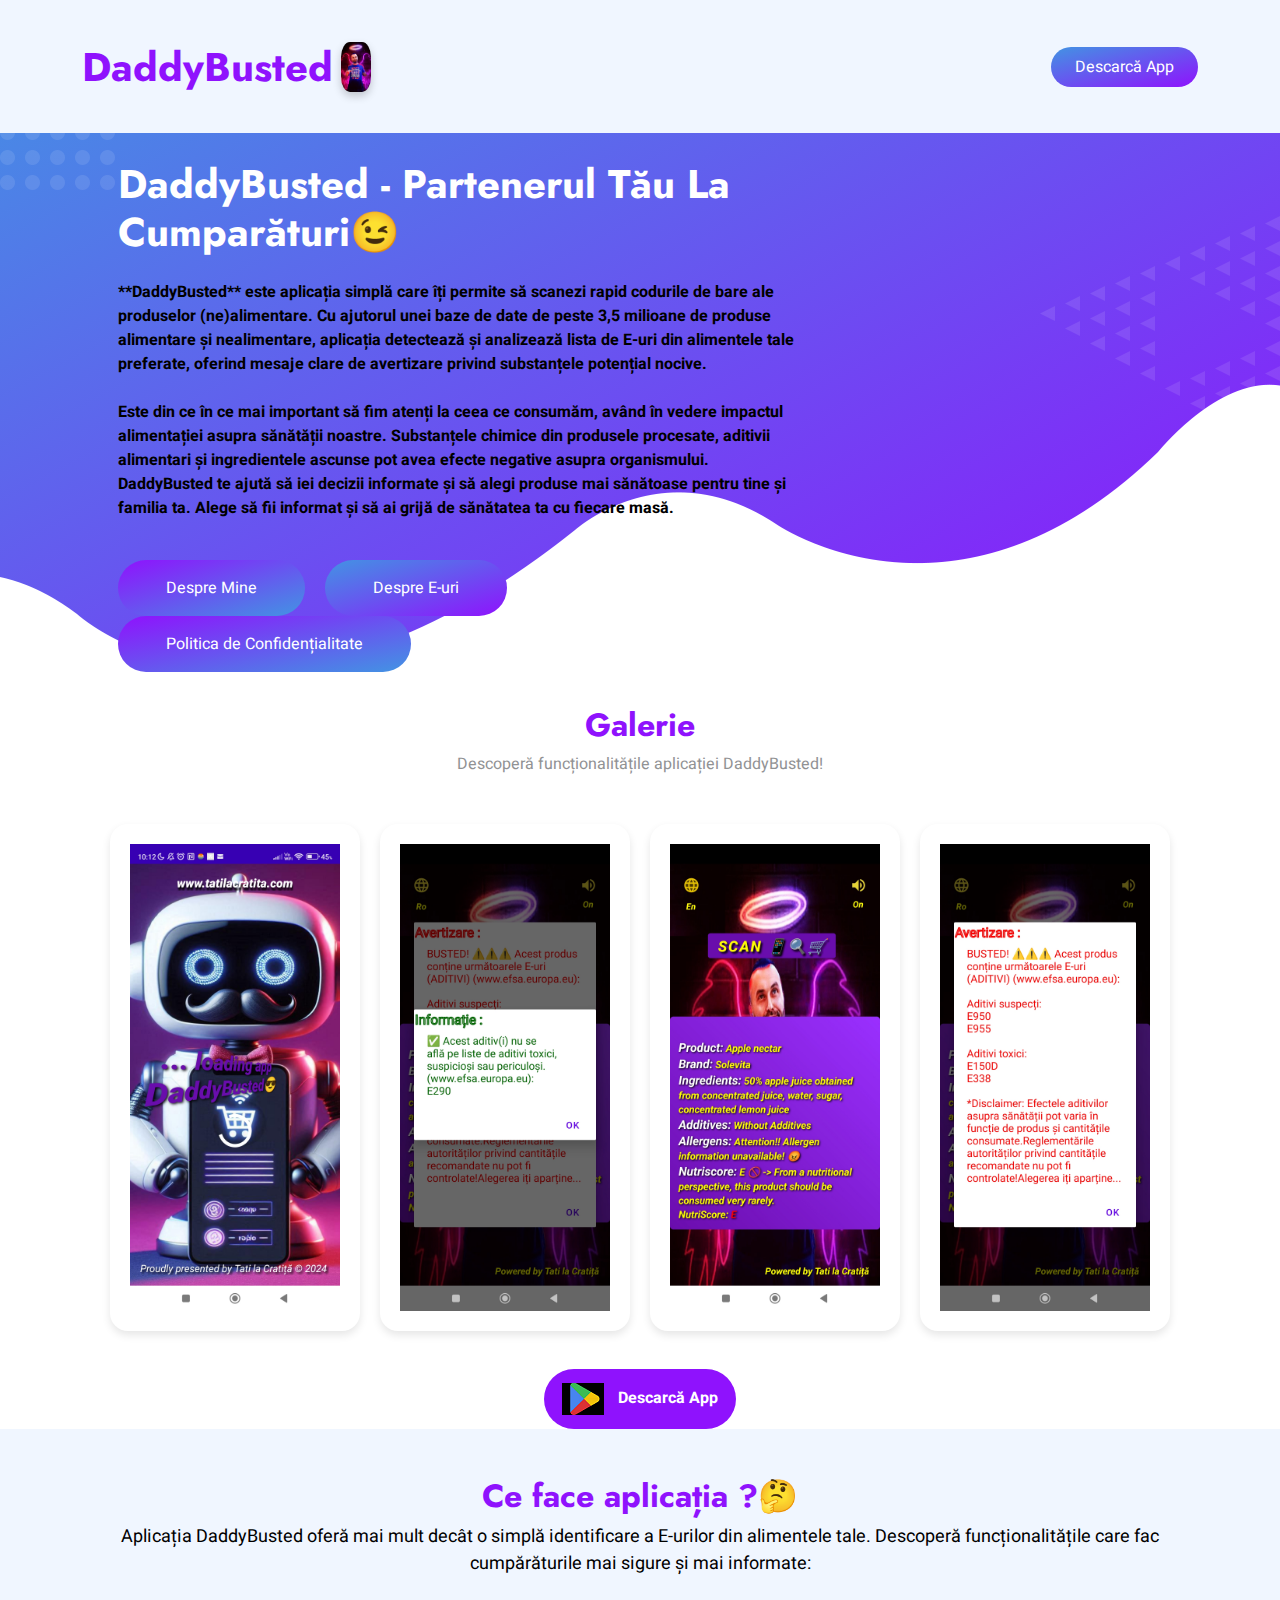
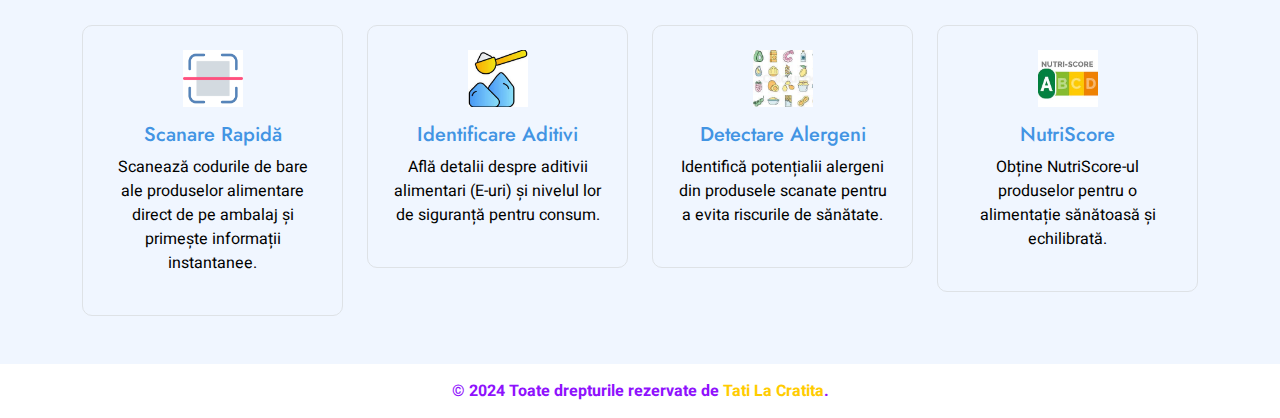
==== index.html @ b8cdea1e "Update index.html" ====
<!DOCTYPE html>
<html lang="ro">

<head>
    <meta charset="utf-8">
    <title>DaddyBusted - Aplicație Scanare Coduri de Bare</title>
    <meta content="width=device-width, initial-scale=1.0" name="viewport">
    <meta content="" name="keywords">
    <meta content="" name="description">

    <!-- Favicon -->
    <link href="img/favicon.ico" rel="icon">

    <!-- Google Web Fonts -->
    <link rel="preconnect" href="https://fonts.googleapis.com">
    <link rel="preconnect" href="https://fonts.gstatic.com" crossorigin>
    <link href="https://fonts.googleapis.com/css2?family=Heebo:wght@400;500&family=Jost:wght@500;600;700&display=swap" rel="stylesheet">

    <!-- Icon Font Stylesheet -->
    <link href="https://cdnjs.cloudflare.com/ajax/libs/font-awesome/5.10.0/css/all.min.css" rel="stylesheet">
    <link href="https://cdn.jsdelivr.net/npm/bootstrap-icons@1.4.1/font/bootstrap-icons.css" rel="stylesheet">

    <!-- Libraries Stylesheet -->
    <link href="lib/animate/animate.min.css" rel="stylesheet">
    <link href="lib/owlcarousel/assets/owl.carousel.min.css" rel="stylesheet">

    <!-- Customized Bootstrap Stylesheet -->
    <link href="css/bootstrap.min.css" rel="stylesheet">

    <!-- Template Stylesheet -->
    <link href="css/style.css" rel="stylesheet">

    <!-- Custom Styles -->
    <style>
        .daddybusted-logo {
            width: 30px;
            height: 50px;
            object-fit: cover;
            margin-left: 30px;
            border-radius: 30%;
            box-shadow: 0 4px 8px rgba(0, 0, 0, 0.2);
            transition: transform 0.3s ease;
        }

        .daddybusted-logo:hover {
            transform: scale(1.2);
        }

        .gallery {
            display: flex;
            flex-wrap: wrap;
            gap: 20px;
            margin-top: 20px;
            justify-content: center;
        }

        .gallery img {
            width: 250px;
            height: auto;
            border-radius: 18px;
            box-shadow: 0 4px 8px rgba(0, 0, 0, 0.1);
            transition: transform 0.3s ease;
            border: 20px solid transparent;
        }

        .gallery img:hover {
            transform: scale(1.1);
        }

        @media (max-width: 768px) {
            .gallery img {
                width: 200px;
            }

            .hero-header {
                padding-top: 30px;
                margin-top: -115px;  
            }
        }

        @media (max-width: 480px) {
            .gallery img {
                width: 150px;
            }
        }

        .gallery .image-wrapper::before {
            content: "";
            position: absolute;
            top: 0;
            left: 0;
            right: 0;
            bottom: 0;
            border: 20px solid #76a9f1;
            border-radius: 20px;
            background-image: url('img/screenshot-frame.png');
            background-size: cover;
            background-position: center;
            pointer-events: none;
        }

        .download-section {
            margin-top: 20px;
            text-align: center;
        }

        .download-button {
            background: #8F12FD;
            color: white;
            padding: 4px 8px;
            border-radius: 150px;
            text-decoration: none;
            font-weight: bold;
            display: inline-block;
            margin-top: 10px;
            border: 10px solid transparent;
        }

        .download-button:hover {
            transform: scale(1.1);
        }

        .download-button img {
            vertical-align: middle;
            margin-right: 10px;
        }
    </style>
</head>
<body data-bs-spy="scroll" data-bs-target=".navbar" data-bs-offset="51">
    <div class="container-xxl bg-white p-0">
        <!-- Navbar Start -->
        <div class="container-xxl position-relative p-0" id="home">
            <nav class="navbar navbar-expand-lg navbar-light bg-light">
                <div class="container">
                    <a href="#" class="navbar-brand d-flex align-items-center">
                        <h1 class="m-0">DaddyBusted</h1>
                        <img src="img/daddybusted.png" alt="Logo DaddyBusted" class="daddybusted-logo ms-2">
                    </a>
                    <button class="navbar-toggler" type="button" data-bs-toggle="collapse" data-bs-target="#navbarCollapse" aria-controls="navbarCollapse" aria-expanded="false" aria-label="Toggle navigation">
                        <span class="navbar-toggler-icon"></span>
                    </button>
                    <div class="collapse navbar-collapse" id="navbarCollapse">
                        <ul class="navbar-nav ms-auto">
                            <li class="nav-item">
                                <a href="#screenshots" class="nav-link">Galerie</a>
                            </li>
                            <li class="nav-item">
                                <a href="#about" class="nav-link">Despre E-uri</a>
                            </li>
                            <li class="nav-item">
                                <a href="#privacy" class="nav-link">Politica de Confidențialitate</a>
                            </li>
                        </ul>
                        <a href="https://play.google.com/store/apps/details?id=com.tatilacratita.daddybusted" class="btn btn-primary-gradient rounded-pill py-2 px-4 ms-3 d-none d-lg-block">Descarcă App</a>
                    </div>
                </div>
            </nav>     
        <!-- Navbar End -->

        <!-- Hero Section Start -->
        <div class="container-xxl bg-primary hero-header"style="padding-top: 160px;">
            <div class="container px-lg-5">
                <div class="row g-5">
                    <div class="col-lg-8 text-center text-lg-start">
                        <h1 class="text-white mb-4 animated slideInDown">DaddyBusted - Partenerul Tău La Cumparături😉</h1>
                        <p class="text-black pb-4 animated slideInDown" style="color: #000000; font-weight: bold;">
                            **DaddyBusted** este aplicația simplă care îți permite să scanezi rapid codurile de bare ale produselor (ne)alimentare. 
                            Cu ajutorul unei baze de date de peste 3,5 milioane de produse alimentare și nealimentare, aplicația detectează și analizează
                            lista de E-uri din alimentele tale preferate, oferind mesaje clare de avertizare privind substanțele potențial nocive. 
                            <br><br>
                            Este din ce în ce mai important să fim atenți la ceea ce consumăm, având în vedere impactul alimentației asupra sănătății noastre. 
                            Substanțele chimice din produsele procesate, aditivii alimentari și ingredientele ascunse pot avea efecte negative asupra organismului. 
                            DaddyBusted te ajută să iei decizii informate și să alegi produse mai sănătoase pentru tine și familia ta. 
                            Alege să fii informat și să ai grijă de sănătatea ta cu fiecare masă.
                        </p>
                        <a href="despremine.html" class="btn btn-secondary-gradient py-sm-3 px-4 px-sm-5 rounded-pill me-3 mb-2 mb-sm-0 animated slideInRight">Despre Mine </a>
                        <a href="additives.html" class="btn btn-primary-gradient py-sm-3 px-4 px-sm-5 rounded-pill me-3 mb-2 mb-sm-0 animated slideInLeft">
                            Despre E-uri</a>
                        <a href="politica.html" class="btn btn-secondary-gradient py-sm-3 px-4 px-sm-5 rounded-pill animated slideInRight">Politica de Confidențialitate</a>
                
                    </div>
                    </div>
                    <div class="col-lg-4 d-flex justify-content-center justify-content-lg-end wow fadeInUp" data-wow-delay="0.3s">
                    </div>
                </div>
            </div>
        </div>
        <!-- Hero Section End -->

        <!-- Gallery Start -->
        <div id="screenshots" class="container-xxl py-2"style="margin-top: -70px;" >
            <div class="container">
                <div class="text-center mb-5">
                    <h2 style="color: #8F12FD;"class="section-title">Galerie</h2>
                    <p>Descoperă funcționalitățile aplicației DaddyBusted!</p>
                </div>
                <div class="gallery">
                    <img src="img/screenshot-1.jpg" alt="Screenshot 1">
                    <img src="img/screenshot-2.jpg" alt="Screenshot 3">
                    <img src="img/screenshot-3.jpg" alt="Screenshot 2">
                    <img src="img/screenshot-5.jpg" alt="Screenshot 5">
                </div>
            </div>
        </div>
        <!-- Gallery End -->

        <!-- Download Section Start -->
        <div class="download-section">
            <a href="https://play.google.com/store/apps/details?id=com.tatilacratita.daddybusted" class="download-button">
                <img src="img/google.png" alt="Google Play"> Descarcă App
            </a>
        </div>
        <!-- Download Section End -->

         <!-- Află Mai Multe Start -->
<div id="about" class="container-xxl py-5 bg-light">
    <div class="container">
        <h2 style="color: #8F12FD;" class="section-title text-center" style="color: #000000; font-weight: bold;">Ce face aplicația ?🤔</h2>
        <p class="text-center" style="color: #000000; font-size: 18px;">Aplicația DaddyBusted oferă mai mult decât o simplă identificare a E-urilor din alimentele tale. Descoperă funcționalitățile care fac cumpărăturile mai sigure și mai informate:</p>
        <div class="row g-4 mt-4">
            <div class="col-lg-3 col-md-6 text-center">
                <div class="feature-box p-4 border rounded">
                    <img src="img/scan-icon.png" alt="Scan Icon" class="mb-3" style="width: 60px; height: auto;">
                    <h5 class="text-primary">Scanare Rapidă</h5>
                    <p style="color: #000000;">Scanează codurile de bare ale produselor alimentare direct de pe ambalaj și primește informații instantanee.</p>
                </div>
            </div>
            <div class="col-lg-3 col-md-6 text-center">
                <div class="feature-box p-4 border rounded">
                    <img src="img/e-additives-icon.png" alt="E Additives Icon" class="mb-3" style="width: 60px; height: auto;">
                    <h5 class="text-primary">Identificare Aditivi</h5>
                    <p style="color: #000000;">Află detalii despre aditivii alimentari (E-uri) și nivelul lor de siguranță pentru consum.</p>
                </div>
            </div>
            <div class="col-lg-3 col-md-6 text-center">
                <div class="feature-box p-4 border rounded">
                    <img src="img/allergens-icon.png" alt="Allergens Icon" class="mb-3" style="width: 60px; height: auto;">
                    <h5 class="text-primary">Detectare Alergeni</h5>
                    <p style="color: #000000;">Identifică potențialii alergeni din produsele scanate pentru a evita riscurile de sănătate.</p>
                </div>
            </div>
            <div class="col-lg-3 col-md-6 text-center">
                <div class="feature-box p-4 border rounded">
                    <img src="img/nutriscore-icon.png" alt="NutriScore Icon" class="mb-3" style="width: 60px; height: auto;">
                    <h5 class="text-primary">NutriScore</h5>
                    <p style="color: #000000;">Obține NutriScore-ul produselor pentru o alimentație sănătoasă și echilibrată.</p>
                </div>
            </div>
        </div>
    </div>
</div>
<!-- Află Mai Multe End -->

<!-- Footer Start -->
<footer style="color: #8F12FD; text-align: center; padding: 15px 0; width: 100%; font-weight: bold;background-color:transparent;">
    <p style="margin: 0;">&copy; 2024 Toate drepturile rezervate de <a href="https://www.tatilacratita.com" style="color: #ffcc00; text-decoration: none;">Tati La Cratita</a>.</p>
</footer>
<!-- Footer End -->

<!-- Scripts -->
<script src="lib/owlcarousel/owl.carousel.min.js"></script>
</body>
</html>
---- css/style.css ----
/********** Template CSS **********/
:root {
    --primary: #4294E3;
    --secondary: #8F12FD;
    --light: #F0F6FF;
    --dark: #000000;
}


/*** Spinner ***/
#spinner {
    opacity: 0;
    visibility: hidden;
    transition: opacity .5s ease-out, visibility 0s linear .5s;
    z-index: 99999;
}

#spinner.show {
    transition: opacity .5s ease-out, visibility 0s linear 0s;
    visibility: visible;
    opacity: 1;
}


/*** Heading ***/
h1,
h2,
.fw-bold {
    font-weight: 700 !important;
}

h3,
h4,
.fw-semi-bold {
    font-weight: 600 !important;
}

h5,
h6,
.fw-medium {
    font-weight: 500 !important;
}


/*** Gradient Text & BG ***/
.text-primary-gradient {
    background: linear-gradient(to bottom right, var(--primary), var(--secondary));
    -webkit-background-clip: text;
    -webkit-text-fill-color: transparent;
}

.text-secondary-gradient {
    background: linear-gradient(to bottom right, var(--secondary), var(--primary));
    -webkit-background-clip: text;
    -webkit-text-fill-color: transparent;
}

.bg-primary-gradient {
    background: linear-gradient(to bottom right, var(--primary), var(--secondary));
}

.bg-secondary-gradient {
    background: linear-gradient(to bottom right, var(--secondary), var(--primary));
}


/*** Button ***/
.btn {
    transition: .5s;
}

.btn.btn-primary-gradient,
.btn.btn-secondary-gradient {
    position: relative;
    overflow: hidden;
    border: none;
    color: #FFFFFF;
    z-index: 1;
}

.btn.btn-primary-gradient::after,
.btn.btn-secondary-gradient::after {
    position: absolute;
    content: "";
    top: 0;
    left: 0;
    width: 100%;
    height: 100%;
    transition: .5s;
    z-index: -1;
    opacity: 0;
}

.btn.btn-primary-gradient,
.btn.btn-secondary-gradient::after {
    background: linear-gradient(to bottom right, var(--primary), var(--secondary));
}

.btn.btn-secondary-gradient,
.btn.btn-primary-gradient::after {
    background: linear-gradient(to bottom right, var(--secondary), var(--primary));
}

.btn.btn-primary-gradient:hover::after,
.btn.btn-secondary-gradient:hover::after {
    opacity: 1;
}

.btn-square {
    width: 38px;
    height: 38px;
}

.btn-sm-square {
    width: 32px;
    height: 32px;
}

.btn-lg-square {
    width: 48px;
    height: 48px;
}

.btn-square,
.btn-sm-square,
.btn-lg-square {
    padding: 0;
    display: flex;
    align-items: center;
    justify-content: center;
    font-weight: normal;
    border-radius: 50px;
}

.back-to-top {
    position: fixed;
    display: none;
    right: 45px;
    bottom: 45px;
    z-index: 99;
    border: none;
    background: linear-gradient(to bottom right, var(--primary), var(--secondary));
}


/*** Navbar ***/
.navbar-light .navbar-nav .nav-link {
    position: relative;
    margin-right: 25px;
    padding: 45px 0;
    font-family: 'Jost', sans-serif;
    font-size: 18px;
    font-weight: 500;
    color: var(--light) !important;
    outline: none;
    transition: .5s;
}

.navbar-light .navbar-nav .nav-link::before {
    position: absolute;
    content: "";
    width: 0;
    height: 0;
    top: -10px;
    left: 50%;
    transform: translateX(-50%);
    border: 10px solid;
    border-color: var(--light) transparent transparent transparent;
    transition: .5s;
}

.sticky-top.navbar-light .navbar-nav .nav-link {
    padding: 20px 0;
    color: var(--dark) !important;
}

.navbar-light .navbar-nav .nav-link:hover::before,
.navbar-light .navbar-nav .nav-link.active::before {
    top: 0;
}

.navbar-light .navbar-brand h1 {
    color: #8F12FD;
}

.navbar-light .navbar-brand img {
    max-height: 60px;
    transition: .5s;
}

.sticky-top.navbar-light .navbar-brand img {
    max-height: 45px;
}

@media (max-width: 991.98px) {
    .sticky-top.navbar-light {
        position: relative;
        background: #ff5733;
    }

    .navbar-light .navbar-collapse {
        margin-top: 15px;
        border-top: 1px solid #DDDDDD;
    }

    .navbar-light .navbar-nav .nav-link,
    .sticky-top.navbar-light .navbar-nav .nav-link {
        padding: 10px 0;
        margin-left: 0;
        color: var(--dark) !important;
    }

    .navbar-light .navbar-nav .nav-link::before {
        display: none;
    }

    .navbar-light .navbar-nav .nav-link:hover,
    .navbar-light .navbar-nav .nav-link.active {
        color: var(--primary) !important;
    }

    .navbar-light .navbar-brand h1 {
        background: linear-gradient(to bottom right, var(--primary), var(--secondary));
        -webkit-background-clip: text;
        -webkit-text-fill-color: transparent;
    }

    .navbar-light .navbar-brand img {
        max-height: 45px;
    }
}

@media (min-width: 992px) {
    .navbar-light {
        position: absolute;
        width: 100%;
        top: 0;
        left: 0;
        z-index: 999;
    }
    
    .sticky-top.navbar-light {
        position: fixed;
        background: #FFFFFF;
    }

    .sticky-top.navbar-light .navbar-nav .nav-link::before {
        border-top-color: var(--primary);
    }

    .sticky-top.navbar-light .navbar-brand h1 {
        background: linear-gradient(to bottom right, var(--primary), var(--secondary));
        -webkit-background-clip: text;
        -webkit-text-fill-color: transparent;
    }
}


/*** Hero Header ***/
.hero-header {
    margin-bottom: 6rem;
    padding: 16rem 0 0 0;
    background:
        url(../img/bg-circle.png),
        url(../img/bg-triangle.png),
        url(../img/bg-bottom.png),
        linear-gradient(to bottom right, var(--primary), var(--secondary));
    background-position:
        left 0px top 0px,
        right 0px top 50%,
        center bottom;
    background-repeat: no-repeat;
}

@media (max-width: 991.98px) {
    .hero-header {
        padding: 6rem 0 9rem 0;
    }
}


/*** Feature ***/
.feature-item {
    transition: .5s;
}

.feature-item:hover {
    margin-top: -15px;
    box-shadow: 0 .5rem 1.5rem rgba(0, 0, 0, .08);
}


/*** Pricing ***/
.pricing .nav {
    padding: 2px;
}

.pricing .nav-link {
    padding: 12px 30px;
    font-weight: 500;
    color: var(--dark);
    background: #FFFFFF;
}

.pricing .nav-item:first-child .nav-link {
    border-radius: 30px 0 0 30px;
}

.pricing .nav-item:last-child .nav-link {
    border-radius: 0 30px 30px 0;
}

.pricing .nav-link.active {
    color: #FFFFFF;
    background: linear-gradient(to bottom right, var(--primary), var(--secondary));
}


/*** Screenshot ***/
.screenshot-carousel {
    position: relative;
    width: 253px;
    height: 500px;
    padding: 15px;
    margin-right: 30px;
}

.screenshot-carousel::before {
    position: absolute;
    content: "";
    width: 100%;
    height: 100%;
    top: 0;
    left: 0;
    background: url(../img/screenshot-frame.png) center center no-repeat;
    background-size: 253px 500px;
    z-index: 1;
}

.screenshot-carousel .owl-item img {
    position: relative;
    width: 223px;
    height: 470px;
}

.screenshot-carousel .owl-dots {
    position: absolute;
    top: 50%;
    right: -30px;
    transform: translateY(-50%);
    display: flex;
    flex-direction: column;
    align-items: center;
    justify-content: center;
}

.screenshot-carousel .owl-dot {
    position: relative;
    display: inline-block;
    margin: 5px 0;
    width: 15px;
    height: 15px;
    background: linear-gradient(to bottom right, var(--primary), var(--secondary));
    border-radius: 15px;
    transition: .5s;
}

.screenshot-carousel .owl-dot::after {
    position: absolute;
    content: "";
    width: 5px;
    height: 5px;
    top: 5px;
    left: 5px;
    background: #FFFFFF;
    border-radius: 5px;
}

.screenshot-carousel .owl-dot.active {
    box-shadow: 0 0 10px var(--dark);
}


/*** Testimonial ***/
.testimonial-carousel .owl-item .testimonial-item,
.testimonial-carousel .owl-item .testimonial-item * {
    transition: .5s;
}

.testimonial-carousel .owl-item.center .testimonial-item {
    background: linear-gradient(to bottom right, var(--primary), var(--secondary));
}

.testimonial-carousel .owl-item.center .testimonial-item h5,
.testimonial-carousel .owl-item.center .testimonial-item p {
    color: #FFFFFF !important;
}

.testimonial-carousel .owl-nav {
    margin-top: 30px;
    display: flex;
    justify-content: center;
}

.testimonial-carousel .owl-nav .owl-prev,
.testimonial-carousel .owl-nav .owl-next {
    margin: 0 12px;
    width: 50px;
    height: 50px;
    display: flex;
    align-items: center;
    justify-content: center;
    color: #FFFFFF;
    background: linear-gradient(to bottom right, var(--primary), var(--secondary));
    border-radius: 60px;
    font-size: 18px;
    transition: .5s;
}

.testimonial-carousel .owl-nav .owl-prev:hover,
.testimonial-carousel .owl-nav .owl-next:hover {
    background: linear-gradient(to bottom right, var(--secondary), var(--primary));
}


/*** Footer ***/
.footer {
    margin-top: 6rem;
    padding-top: 9rem;
    background:
        url(../img/bg-circle.png),
        url(../img/bg-triangle.png),
        url(../img/bg-top.png),
        linear-gradient(to bottom right, var(--primary), var(--secondary));
    background-position:
        left 0px bottom 0px,
        right 0px top 50%,
        center top;
    background-repeat: no-repeat;
}

.footer .btn.btn-social {
    margin-right: 5px;
    width: 40px;
    height: 40px;
    display: flex;
    align-items: center;
    justify-content: center;
    color: var(--light);
    border: 1px solid rgba(256, 256, 256, .1);
    border-radius: 40px;
    transition: .3s;
}

.footer .btn.btn-social:hover {
    color: var(--primary);
}

.footer .btn.btn-link {
    display: block;
    margin-bottom: 10px;
    padding: 0;
    text-align: left;
    color: var(--light);
    font-weight: normal;
    transition: .3s;
}

.footer .btn.btn-link::before {
    position: relative;
    content: "\f105";
    font-family: "Font Awesome 5 Free";
    font-weight: 900;
    margin-right: 10px;
}

.footer .btn.btn-link:hover {
    letter-spacing: 1px;
    box-shadow: none;
}

.footer .copyright {
    padding: 25px 0;
    font-size: 14px;
    border-top: 1px solid rgba(256, 256, 256, .1);
}

.footer .copyright a {
    color: var(--light);
}

.footer .footer-menu a {
    margin-right: 15px;
    padding-right: 15px;
    border-right: 1px solid rgba(255, 255, 255, .1);
}

.footer .footer-menu a:last-child {
    margin-right: 0;
    padding-right: 0;
    border-right: none;
}
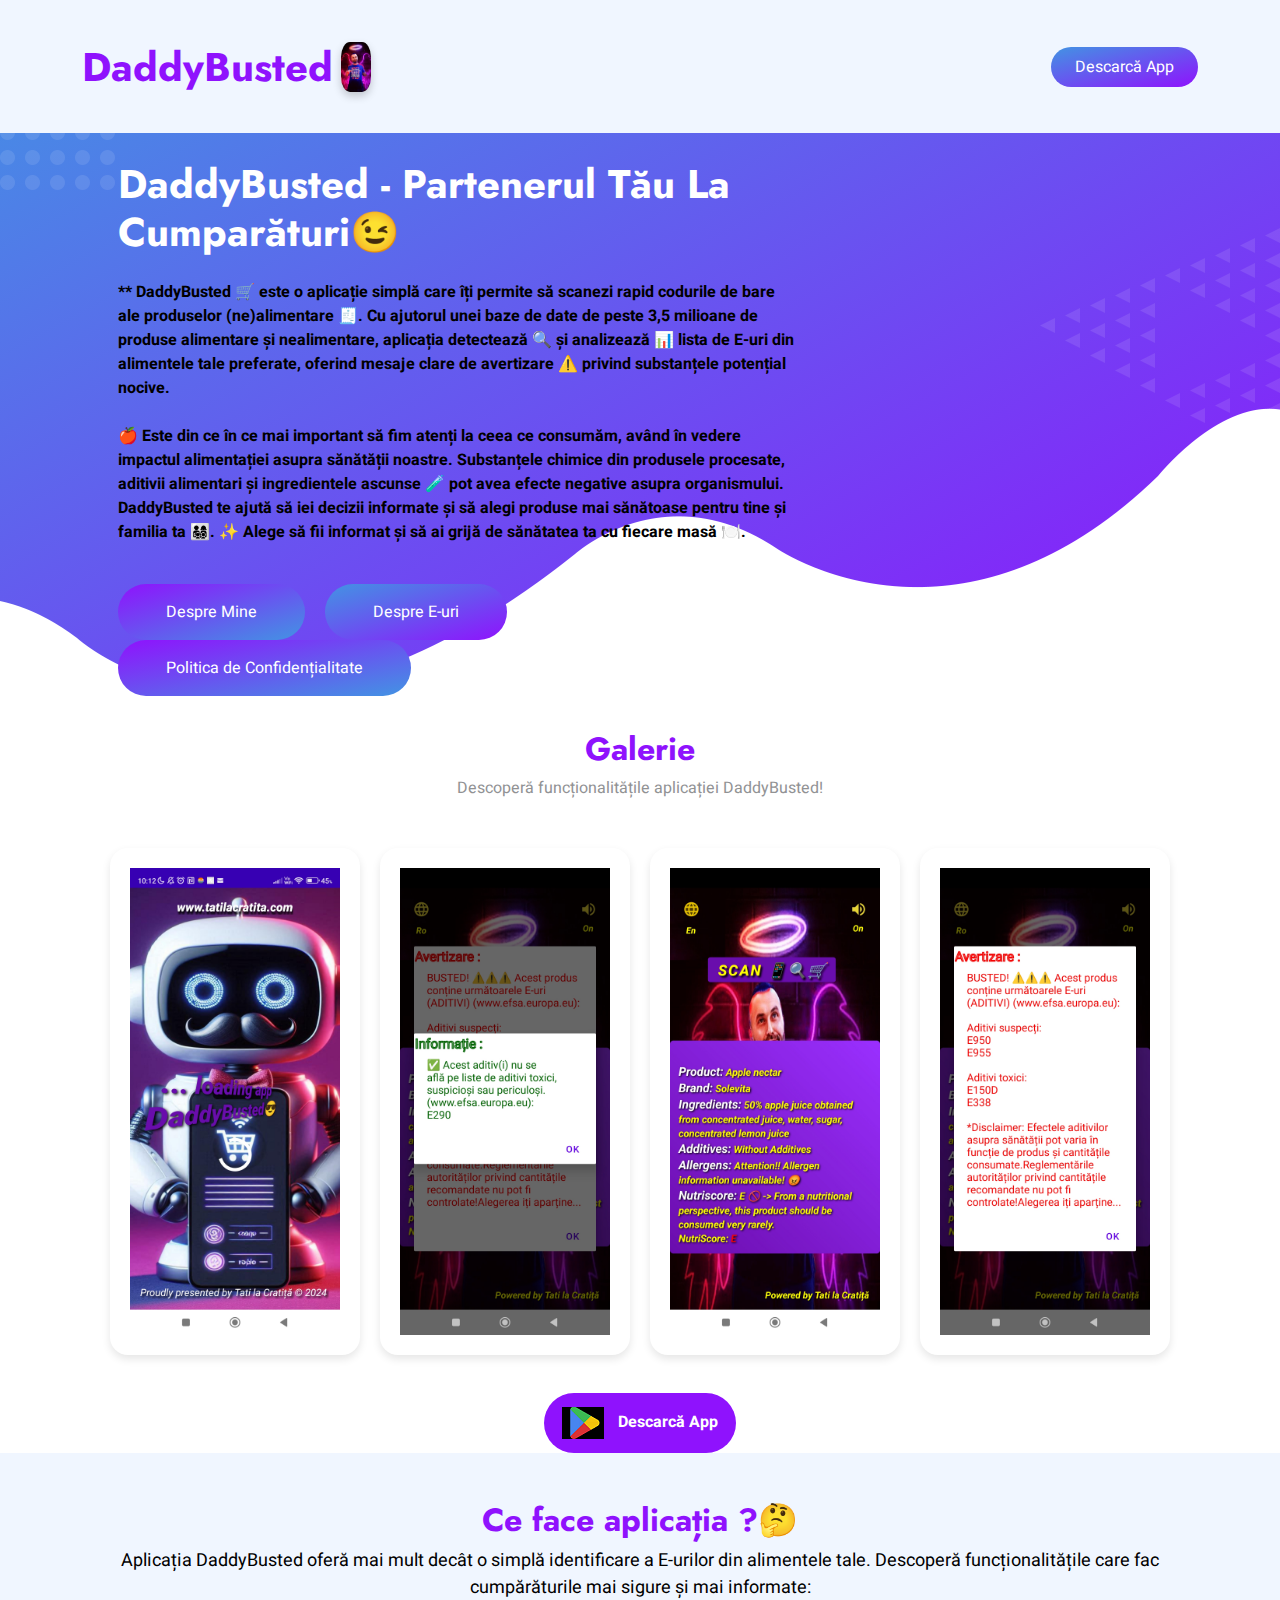
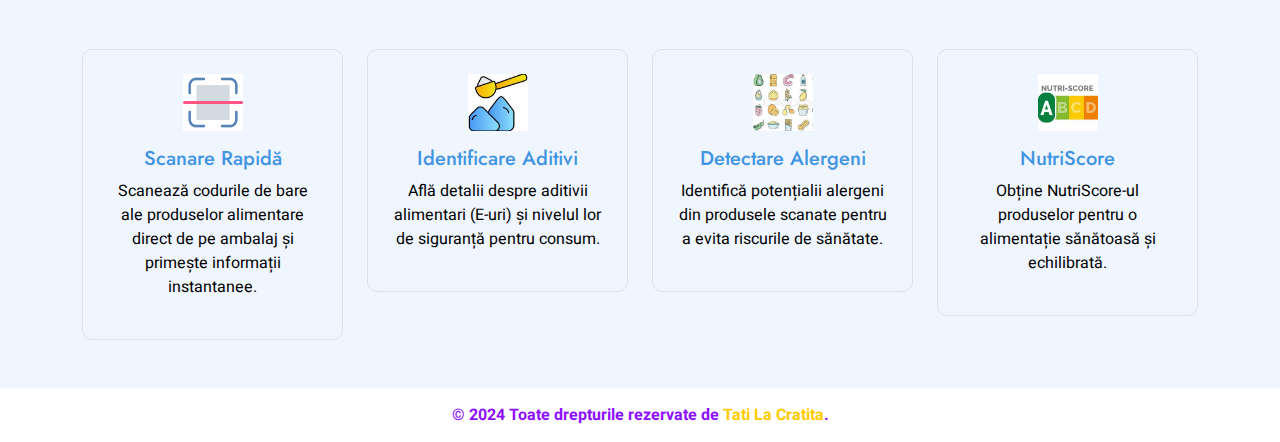
==== commit 4aaafeac: "Update index.html" ====
--- a/index.html
+++ b/index.html
@@ -74,7 +74,7 @@
 
             .hero-header {
                 padding-top: 30px;
-                margin-top: -115px;  
+                margin-top: -118px;  
             }
         }
 
@@ -164,14 +164,11 @@
                     <div class="col-lg-8 text-center text-lg-start">
                         <h1 class="text-white mb-4 animated slideInDown">DaddyBusted - Partenerul Tău La Cumparături😉</h1>
                         <p class="text-black pb-4 animated slideInDown" style="color: #000000; font-weight: bold;">
-                            **DaddyBusted** este aplicația simplă care îți permite să scanezi rapid codurile de bare ale produselor (ne)alimentare. 
-                            Cu ajutorul unei baze de date de peste 3,5 milioane de produse alimentare și nealimentare, aplicația detectează și analizează
-                            lista de E-uri din alimentele tale preferate, oferind mesaje clare de avertizare privind substanțele potențial nocive. 
-                            <br><br>
-                            Este din ce în ce mai important să fim atenți la ceea ce consumăm, având în vedere impactul alimentației asupra sănătății noastre. 
-                            Substanțele chimice din produsele procesate, aditivii alimentari și ingredientele ascunse pot avea efecte negative asupra organismului. 
-                            DaddyBusted te ajută să iei decizii informate și să alegi produse mai sănătoase pentru tine și familia ta. 
-                            Alege să fii informat și să ai grijă de sănătatea ta cu fiecare masă.
+                           ** DaddyBusted 🛒 este o aplicație simplă care îți permite să scanezi rapid codurile de bare ale produselor (ne)alimentare 🧾.
+Cu ajutorul unei baze de date de peste 3,5 milioane de produse alimentare și nealimentare, aplicația detectează 🔍 și analizează 📊 lista de E-uri din alimentele tale preferate, oferind mesaje clare de avertizare ⚠️ privind substanțele potențial nocive.
+<br><br> 🍎 Este din ce în ce mai important să fim atenți la ceea ce consumăm, având în vedere impactul alimentației asupra sănătății noastre. Substanțele chimice din produsele procesate, aditivii alimentari și ingredientele ascunse 🧪 pot avea efecte negative asupra organismului.
+DaddyBusted te ajută să iei decizii informate și să alegi produse mai sănătoase pentru tine și familia ta 👨‍👩‍👧‍👦.
+✨ Alege să fii informat și să ai grijă de sănătatea ta cu fiecare masă 🍽️.
                         </p>
                         <a href="despremine.html" class="btn btn-secondary-gradient py-sm-3 px-4 px-sm-5 rounded-pill me-3 mb-2 mb-sm-0 animated slideInRight">Despre Mine </a>
                         <a href="additives.html" class="btn btn-primary-gradient py-sm-3 px-4 px-sm-5 rounded-pill me-3 mb-2 mb-sm-0 animated slideInLeft">
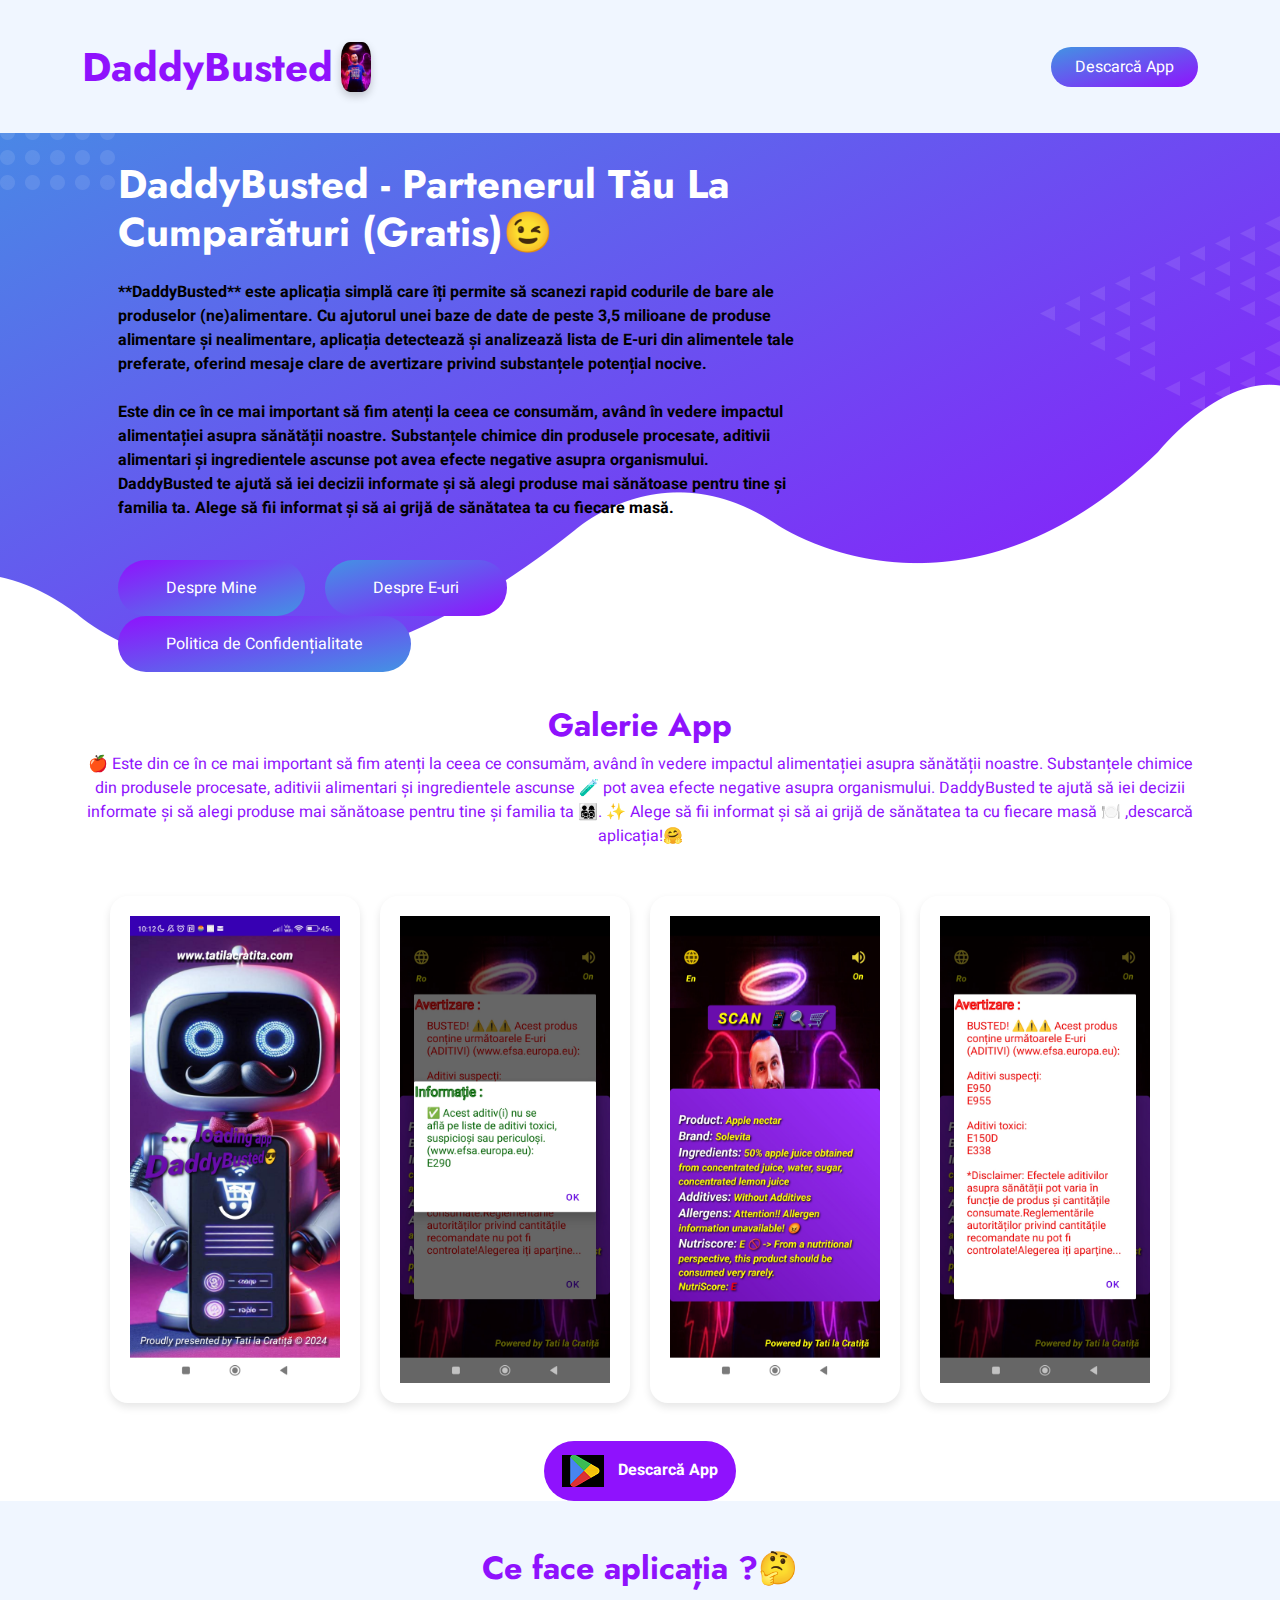
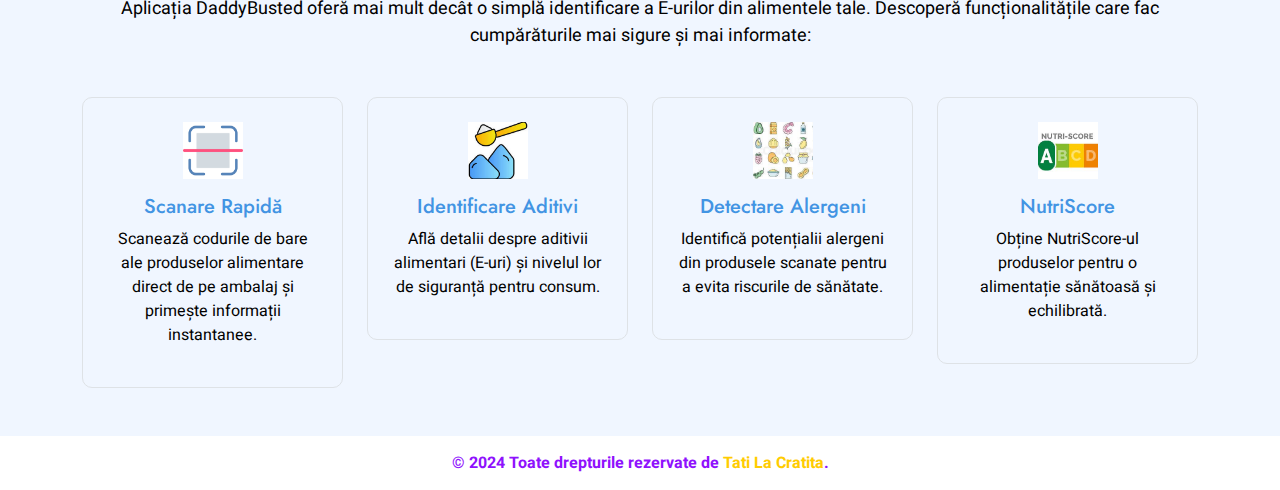
==== commit 73a1a3e6: "Update index.html" ====
--- a/index.html
+++ b/index.html
@@ -33,29 +33,29 @@
     <!-- Custom Styles -->
     <style>
         .daddybusted-logo {
-            width: 30px;
-            height: 50px;
-            object-fit: cover;
-            margin-left: 30px;
-            border-radius: 30%;
-            box-shadow: 0 4px 8px rgba(0, 0, 0, 0.2);
-            transition: transform 0.3s ease;
+            width: 30px; /* Ajustează dimensiunea imaginii */
+            height: 50px; /* Menține proporțiile */
+            object-fit: cover; /* Ajustează imaginea fără distorsiuni */
+            margin-left: 30px; /* Spațiu între titlu și imagine */
+            border-radius: 30%; /* Rotunjirea marginilor */
+            box-shadow: 0 4px 8px rgba(0, 0, 0, 0.2); /* Adaugă un efect de umbră */
+            transition: transform 0.3s ease; /* Adaugă o tranziție pe hover */
         }
 
         .daddybusted-logo:hover {
-            transform: scale(1.2);
+            transform: scale(1.2); /* Mărește imaginea pe hover */
         }
 
         .gallery {
-            display: flex;
-            flex-wrap: wrap;
-            gap: 20px;
+            display: flex; /* Flexbox pentru rânduri */
+            flex-wrap: wrap; /* Permite împachetarea pe rânduri */
+            gap: 20px; /* Spațiu între imagini */
             margin-top: 20px;
-            justify-content: center;
+            justify-content: center; /* Aliniază imaginile la centru */
         }
 
         .gallery img {
-            width: 250px;
+            width: 250px; /* Dimensiunea standard a imaginilor */
             height: auto;
             border-radius: 18px;
             box-shadow: 0 4px 8px rgba(0, 0, 0, 0.1);
@@ -69,18 +69,13 @@
 
         @media (max-width: 768px) {
             .gallery img {
-                width: 200px;
-            }
-
-            .hero-header {
-                padding-top: 30px;
-                margin-top: -118px;  
+                width: 200px; /* Ajustează dimensiunea pentru tablete */
             }
         }
 
         @media (max-width: 480px) {
             .gallery img {
-                width: 150px;
+                width: 150px; /* Ajustează dimensiunea pentru telefoane */
             }
         }
 
@@ -154,7 +149,8 @@
                         <a href="https://play.google.com/store/apps/details?id=com.tatilacratita.daddybusted" class="btn btn-primary-gradient rounded-pill py-2 px-4 ms-3 d-none d-lg-block">Descarcă App</a>
                     </div>
                 </div>
-            </nav>     
+            </nav>
+            
         <!-- Navbar End -->
 
         <!-- Hero Section Start -->
@@ -162,13 +158,16 @@
             <div class="container px-lg-5">
                 <div class="row g-5">
                     <div class="col-lg-8 text-center text-lg-start">
-                        <h1 class="text-white mb-4 animated slideInDown">DaddyBusted - Partenerul Tău La Cumparături😉</h1>
+                        <h1 class="text-white mb-4 animated slideInDown">DaddyBusted - Partenerul Tău La Cumparături (Gratis)😉</h1>
                         <p class="text-black pb-4 animated slideInDown" style="color: #000000; font-weight: bold;">
-                           ** DaddyBusted 🛒 este o aplicație simplă care îți permite să scanezi rapid codurile de bare ale produselor (ne)alimentare 🧾.
-Cu ajutorul unei baze de date de peste 3,5 milioane de produse alimentare și nealimentare, aplicația detectează 🔍 și analizează 📊 lista de E-uri din alimentele tale preferate, oferind mesaje clare de avertizare ⚠️ privind substanțele potențial nocive.
-<br><br> 🍎 Este din ce în ce mai important să fim atenți la ceea ce consumăm, având în vedere impactul alimentației asupra sănătății noastre. Substanțele chimice din produsele procesate, aditivii alimentari și ingredientele ascunse 🧪 pot avea efecte negative asupra organismului.
-DaddyBusted te ajută să iei decizii informate și să alegi produse mai sănătoase pentru tine și familia ta 👨‍👩‍👧‍👦.
-✨ Alege să fii informat și să ai grijă de sănătatea ta cu fiecare masă 🍽️.
+                            **DaddyBusted** este aplicația simplă care îți permite să scanezi rapid codurile de bare ale produselor (ne)alimentare. 
+                            Cu ajutorul unei baze de date de peste 3,5 milioane de produse alimentare și nealimentare, aplicația detectează și analizează
+                            lista de E-uri din alimentele tale preferate, oferind mesaje clare de avertizare privind substanțele potențial nocive. 
+                            <br><br>
+                            Este din ce în ce mai important să fim atenți la ceea ce consumăm, având în vedere impactul alimentației asupra sănătății noastre. 
+                            Substanțele chimice din produsele procesate, aditivii alimentari și ingredientele ascunse pot avea efecte negative asupra organismului. 
+                            DaddyBusted te ajută să iei decizii informate și să alegi produse mai sănătoase pentru tine și familia ta. 
+                            Alege să fii informat și să ai grijă de sănătatea ta cu fiecare masă.
                         </p>
                         <a href="despremine.html" class="btn btn-secondary-gradient py-sm-3 px-4 px-sm-5 rounded-pill me-3 mb-2 mb-sm-0 animated slideInRight">Despre Mine </a>
                         <a href="additives.html" class="btn btn-primary-gradient py-sm-3 px-4 px-sm-5 rounded-pill me-3 mb-2 mb-sm-0 animated slideInLeft">
@@ -188,8 +187,10 @@
         <div id="screenshots" class="container-xxl py-2"style="margin-top: -70px;" >
             <div class="container">
                 <div class="text-center mb-5">
-                    <h2 style="color: #8F12FD;"class="section-title">Galerie</h2>
-                    <p>Descoperă funcționalitățile aplicației DaddyBusted!</p>
+                    <h2 style="color: #8F12FD;"class="section-title">Galerie App</h2>
+                    <p style="color: #8F12FD; text-decoration: none;">🍎 Este din ce în ce mai important să fim atenți la ceea ce consumăm, având în vedere impactul alimentației asupra sănătății noastre. Substanțele chimice din produsele procesate, aditivii alimentari și ingredientele ascunse 🧪 pot avea efecte negative asupra organismului.
+                        DaddyBusted te ajută să iei decizii informate și să alegi produse mai sănătoase pentru tine și familia ta 👨‍👩‍👧‍👦.
+                        ✨ Alege să fii informat și să ai grijă de sănătatea ta cu fiecare masă 🍽️ ,descarcă aplicația!🤗</p>
                 </div>
                 <div class="gallery">
                     <img src="img/screenshot-1.jpg" alt="Screenshot 1">
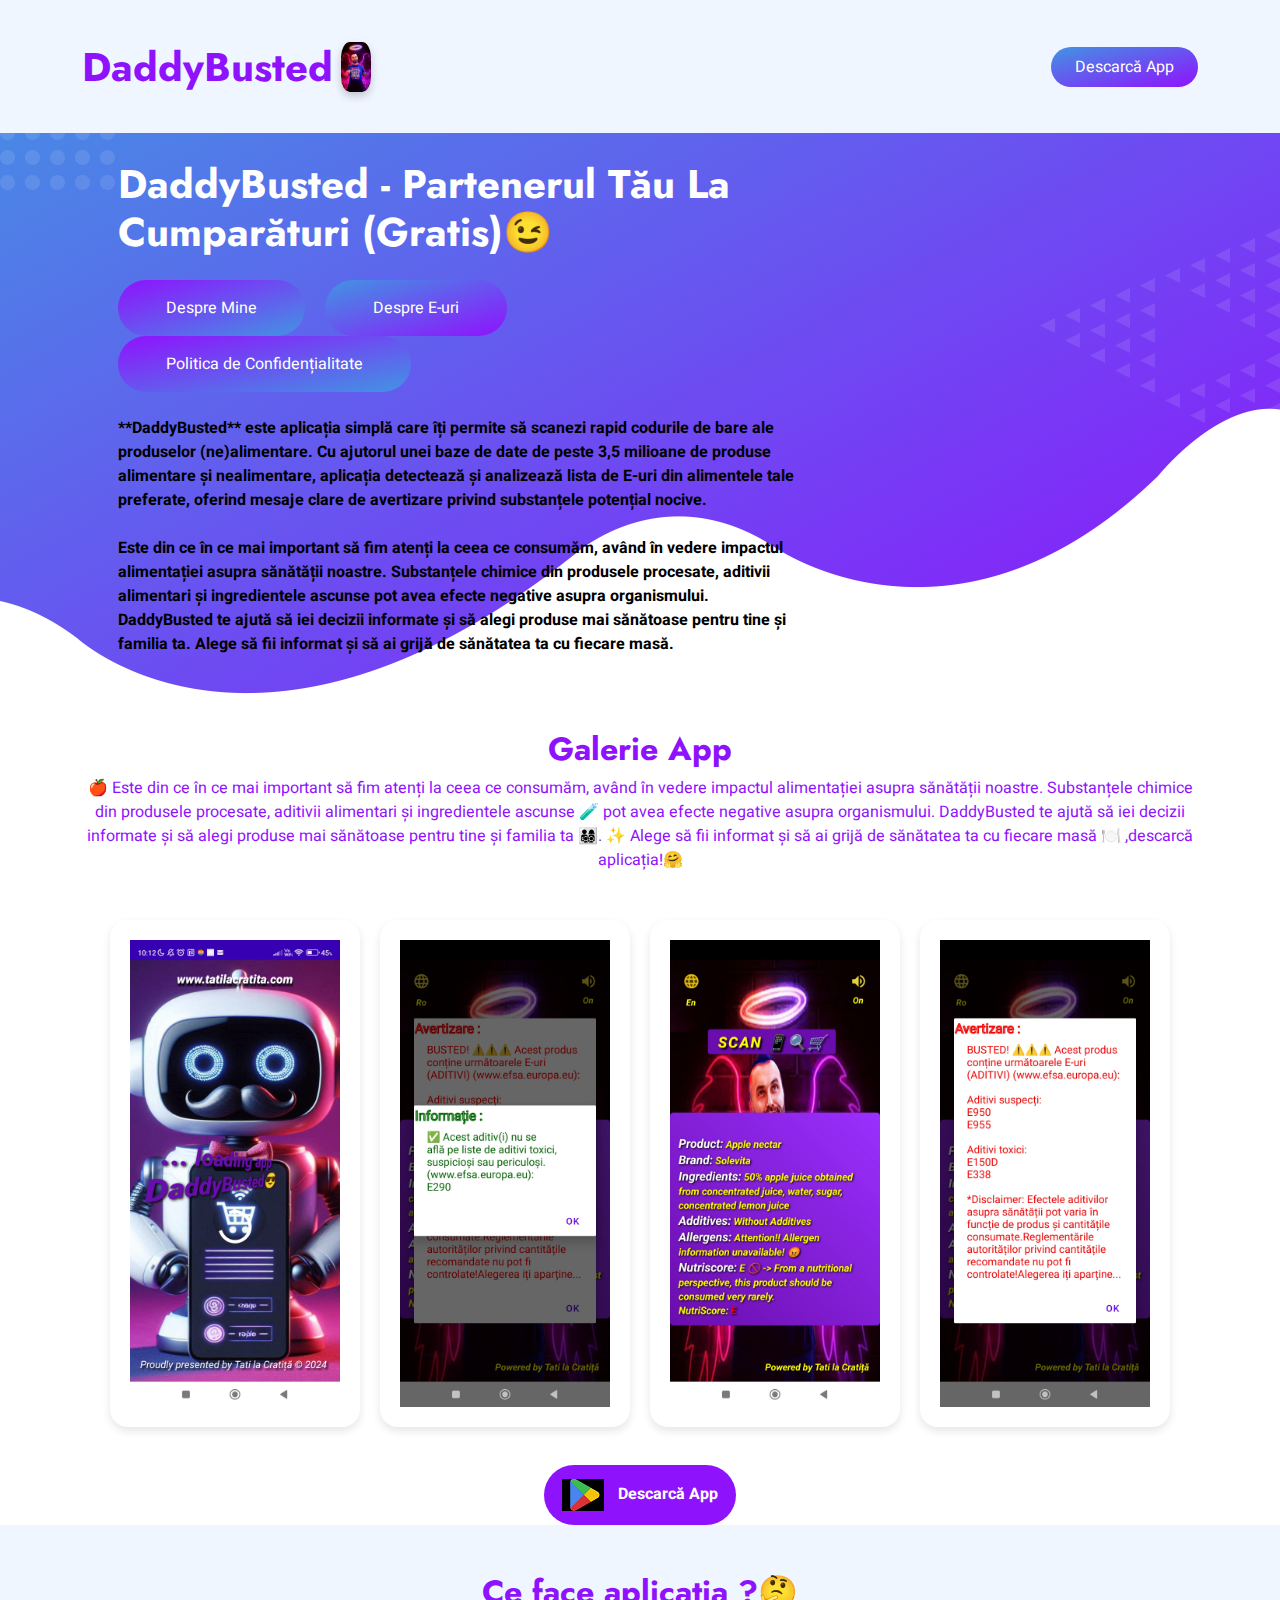
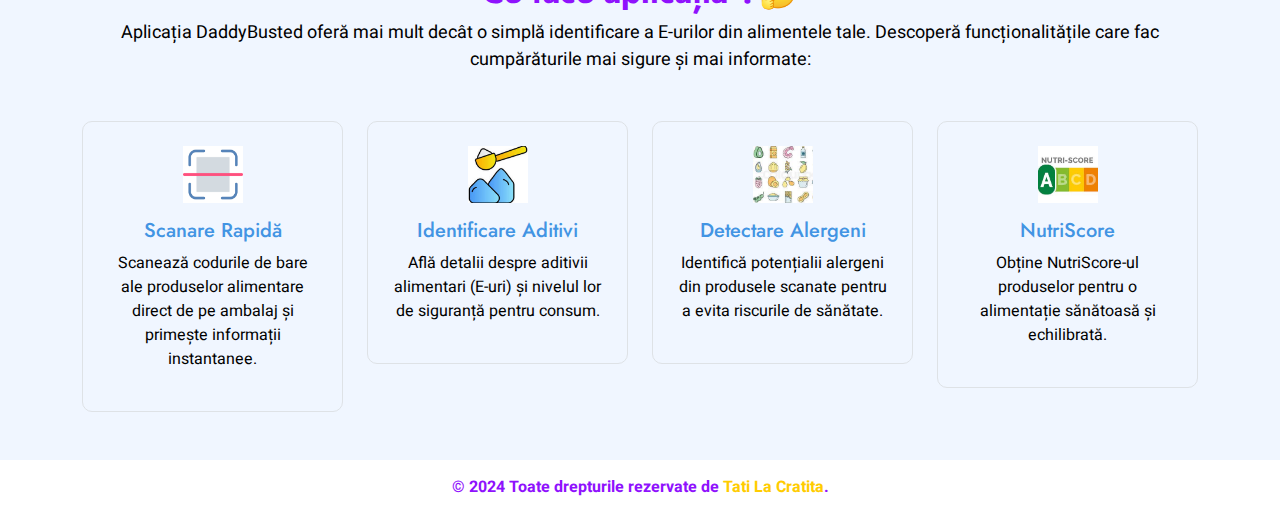
==== commit 0ada1db2: "Update index.html" ====
--- a/index.html
+++ b/index.html
@@ -3,7 +3,7 @@
 
 <head>
     <meta charset="utf-8">
-    <title>DaddyBusted - Aplicație Scanare Coduri de Bare</title>
+    <title>DaddyBusted - Aplicație Scanare Coduri de Bare E-uri Aditivi Alergeni Nutriscore</title>
     <meta content="width=device-width, initial-scale=1.0" name="viewport">
     <meta content="" name="keywords">
     <meta content="" name="description">
@@ -33,29 +33,29 @@
     <!-- Custom Styles -->
     <style>
         .daddybusted-logo {
-            width: 30px; /* Ajustează dimensiunea imaginii */
-            height: 50px; /* Menține proporțiile */
-            object-fit: cover; /* Ajustează imaginea fără distorsiuni */
-            margin-left: 30px; /* Spațiu între titlu și imagine */
-            border-radius: 30%; /* Rotunjirea marginilor */
-            box-shadow: 0 4px 8px rgba(0, 0, 0, 0.2); /* Adaugă un efect de umbră */
-            transition: transform 0.3s ease; /* Adaugă o tranziție pe hover */
+            width: 30px;
+            height: 50px;
+            object-fit: cover;
+            margin-left: 30px;
+            border-radius: 30%;
+            box-shadow: 0 4px 8px rgba(0, 0, 0, 0.2);
+            transition: transform 0.3s ease;
         }
 
         .daddybusted-logo:hover {
-            transform: scale(1.2); /* Mărește imaginea pe hover */
+            transform: scale(1.2);
         }
 
         .gallery {
-            display: flex; /* Flexbox pentru rânduri */
-            flex-wrap: wrap; /* Permite împachetarea pe rânduri */
-            gap: 20px; /* Spațiu între imagini */
+            display: flex;
+            flex-wrap: wrap;
+            gap: 20px;
             margin-top: 20px;
-            justify-content: center; /* Aliniază imaginile la centru */
+            justify-content: center;
         }
 
         .gallery img {
-            width: 250px; /* Dimensiunea standard a imaginilor */
+            width: 250px;
             height: auto;
             border-radius: 18px;
             box-shadow: 0 4px 8px rgba(0, 0, 0, 0.1);
@@ -69,13 +69,18 @@
 
         @media (max-width: 768px) {
             .gallery img {
-                width: 200px; /* Ajustează dimensiunea pentru tablete */
+                width: 200px;
+            }
+
+            .hero-header {
+                padding-top: 30px;
+                margin-top: -115px;  
             }
         }
 
         @media (max-width: 480px) {
             .gallery img {
-                width: 150px; /* Ajustează dimensiunea pentru telefoane */
+                width: 150px;
             }
         }
 
@@ -137,13 +142,13 @@
                     <div class="collapse navbar-collapse" id="navbarCollapse">
                         <ul class="navbar-nav ms-auto">
                             <li class="nav-item">
-                                <a href="#screenshots" class="nav-link">Galerie</a>
+                                <a href="despremine.html" class="nav-link">Despre Mine</a>
                             </li>
                             <li class="nav-item">
-                                <a href="#about" class="nav-link">Despre E-uri</a>
+                                <a href="additives.html" class="nav-link">Despre E-uri</a>
                             </li>
                             <li class="nav-item">
-                                <a href="#privacy" class="nav-link">Politica de Confidențialitate</a>
+                                <a href="politica.html" class="nav-link">Politica de Confidențialitate</a>
                             </li>
                         </ul>
                         <a href="https://play.google.com/store/apps/details?id=com.tatilacratita.daddybusted" class="btn btn-primary-gradient rounded-pill py-2 px-4 ms-3 d-none d-lg-block">Descarcă App</a>
@@ -153,12 +158,20 @@
             
         <!-- Navbar End -->
 
+
         <!-- Hero Section Start -->
-        <div class="container-xxl bg-primary hero-header"style="padding-top: 160px;">
+        <div class="container-xxl bg-primary hero-header" style="padding-top: 160px;">
             <div class="container px-lg-5">
                 <div class="row g-5">
                     <div class="col-lg-8 text-center text-lg-start">
                         <h1 class="text-white mb-4 animated slideInDown">DaddyBusted - Partenerul Tău La Cumparături (Gratis)😉</h1>
+                        <!-- Mută butoanele aici -->
+                        <div class="button-group mb-4">
+                            <a href="despremine.html" class="btn btn-secondary-gradient py-sm-3 px-4 px-sm-5 rounded-pill me-3 mb-2 mb-sm-0 animated slideInRight">Despre Mine</a>
+                            <a href="additives.html" class="btn btn-primary-gradient py-sm-3 px-4 px-sm-5 rounded-pill me-3 mb-2 mb-sm-0 animated slideInLeft">Despre E-uri</a>
+                            <a href="politica.html" class="btn btn-secondary-gradient py-sm-3 px-4 px-sm-5 rounded-pill animated slideInRight">Politica de Confidențialitate</a>
+                        </div>
+                        <!-- Descrierea aplicației -->
                         <p class="text-black pb-4 animated slideInDown" style="color: #000000; font-weight: bold;">
                             **DaddyBusted** este aplicația simplă care îți permite să scanezi rapid codurile de bare ale produselor (ne)alimentare. 
                             Cu ajutorul unei baze de date de peste 3,5 milioane de produse alimentare și nealimentare, aplicația detectează și analizează
@@ -169,16 +182,9 @@
                             DaddyBusted te ajută să iei decizii informate și să alegi produse mai sănătoase pentru tine și familia ta. 
                             Alege să fii informat și să ai grijă de sănătatea ta cu fiecare masă.
                         </p>
-                        <a href="despremine.html" class="btn btn-secondary-gradient py-sm-3 px-4 px-sm-5 rounded-pill me-3 mb-2 mb-sm-0 animated slideInRight">Despre Mine </a>
-                        <a href="additives.html" class="btn btn-primary-gradient py-sm-3 px-4 px-sm-5 rounded-pill me-3 mb-2 mb-sm-0 animated slideInLeft">
-                            Despre E-uri</a>
-                        <a href="politica.html" class="btn btn-secondary-gradient py-sm-3 px-4 px-sm-5 rounded-pill animated slideInRight">Politica de Confidențialitate</a>
-                
                     </div>
-                    </div>
-                    <div class="col-lg-4 d-flex justify-content-center justify-content-lg-end wow fadeInUp" data-wow-delay="0.3s">
-                    </div>
-                </div>
+                </div>
+                <div class="col-lg-4 d-flex justify-content-center justify-content-lg-end wow fadeInUp" data-wow-delay="0.3s"></div>
             </div>
         </div>
         <!-- Hero Section End -->
